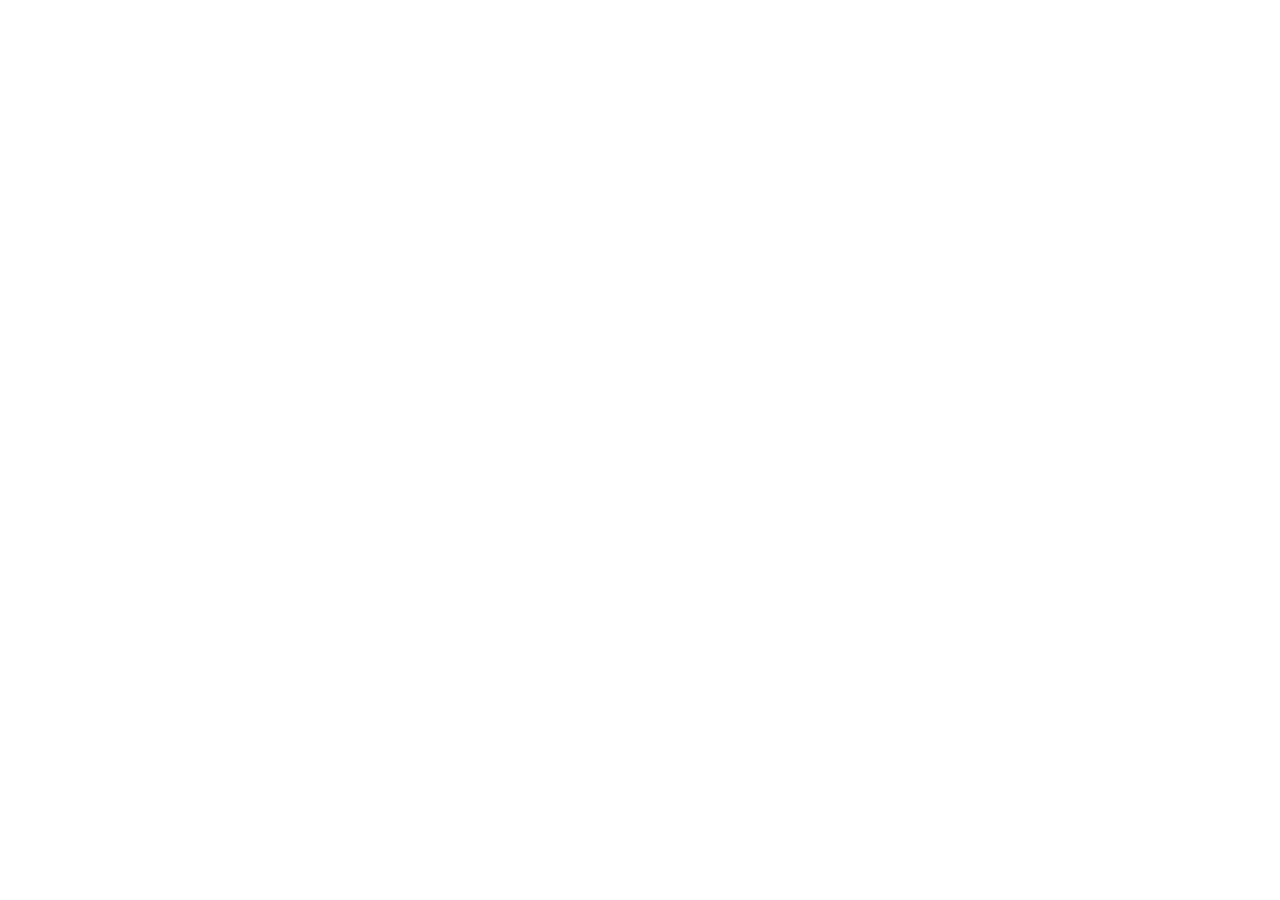
==== index.html @ 60bee126 "hello_world and toy_experiment examples" ====
<!DOCTYPE html>
<html>

<head>
    <title>9.60 Tutorial Experiment</title>
    <meta http-equiv="pragma" content="no-cache">
    <link rel="icon" href="data:;base64,iVBORw0KGgo=">
    <link href="https://unpkg.com/jspsych@7.3.1/css/jspsych.css" rel="stylesheet" type="text/css" />
    <script src="util.js"></script>
    <script src='https://ajax.googleapis.com/ajax/libs/jquery/2.2.4/jquery.min.js'></script>
    <script src="https://unpkg.com/jspsych@7.3.1"></script>
    
    <!-- <script src="https://unpkg.com/@jspsych/plugin-preload@1.1.2"></script> -->
    <!-- <script src="https://unpkg.com/@jspsych/plugin-instructions@1.1.2"></script> -->
    <!-- <script src="https://unpkg.com/@jspsych/plugin-html-keyboard-response@1.1.2"></script> -->
    <script src="https://unpkg.com/@jspsych/plugin-html-button-response@1.1.2"></script>
    <!-- <script src="https://unpkg.com/@jspsych/plugin-html-slider-response@1.1.2"></script> -->
    <!-- <script src="https://unpkg.com/@jspsych/plugin-image-keyboard-response@1.1.2"></script> -->
    <!-- <script src="https://unpkg.com/@jspsych/plugin-image-button-response@1.1.2"></script> -->
    <!-- <script src="https://unpkg.com/@jspsych/plugin-image-slider-response@1.1.2"></script> -->
    <!-- <script src="https://unpkg.com/@jspsych/plugin-survey-html-form@1.1.2"></script> -->
    <!-- <script src="https://unpkg.com/@jspsych/plugin-survey-text@1.1.2"></script> -->
    <!-- <script src="https://unpkg.com/@jspsych/plugin-categorize-html@1.1.2"></script> -->
    <!-- <script src="https://unpkg.com/@jspsych/plugin-categorize-image@1.1.2"></script> -->
    <!-- <script src="https://unpkg.com/@jspsych/plugin-free-sort@1.0.2"></script> -->
    <!-- <script src="https://unpkg.com/@jspsych/extension-mouse-tracking@1.0.2"></script> -->
</head>

<body></body>

<script>

    var jsPsych = initJsPsych({
        on_finish: function () {
            jsPsych.data.displayData();
            // jsPsych.data.get().localSave('json','mydata.json');
            // write_data_to_server();
            // output_filename_exists();
        }
    });

    // Set parameters for saving data and collecting participant identifiers
    var url_experiment_dir = 'https://msaddler.scripts.mit.edu/jspsych_tutorial_960/';
    var url_write_data_php = url_experiment_dir + 'write_data.php';
    var subject_id = jsPsych.data.getURLVariable('subject_id');
    console.log(`subject_id from URL: ${subject_id}`);
    if (!subject_id){
        subject_id = jsPsych.randomization.randomID(10);
        console.log(`Assigned random subject_id: ${subject_id}`);
    }
    // var subject_id = jsPsych.data.getURLVariable('PROLIFIC_PID'); // capture info from Prolific
    // var session_id = jsPsych.data.getURLVariable('SESSION_ID'); // capture info from Prolific
    // var study_id = jsPsych.data.getURLVariable('STUDY_ID'); // capture info from Prolific
    // var completion_url = 'https://app.prolific.co/submissions/complete?cc=AAAAAAAA'; // Get from Prolific
    var output_filename = `data/expt00_${subject_id}.json`;
    console.log(`Data will be saved to: ${url_experiment_dir + output_filename }`);

    var hello_trial = {
        type: jsPsychHtmlButtonResponse,
        stimulus: 'Hello world!',
        prompt: 'Press the button to end the experiment!',
        choices: ['End'],
    };

    jsPsych.run([hello_trial]);
</script>

</html>
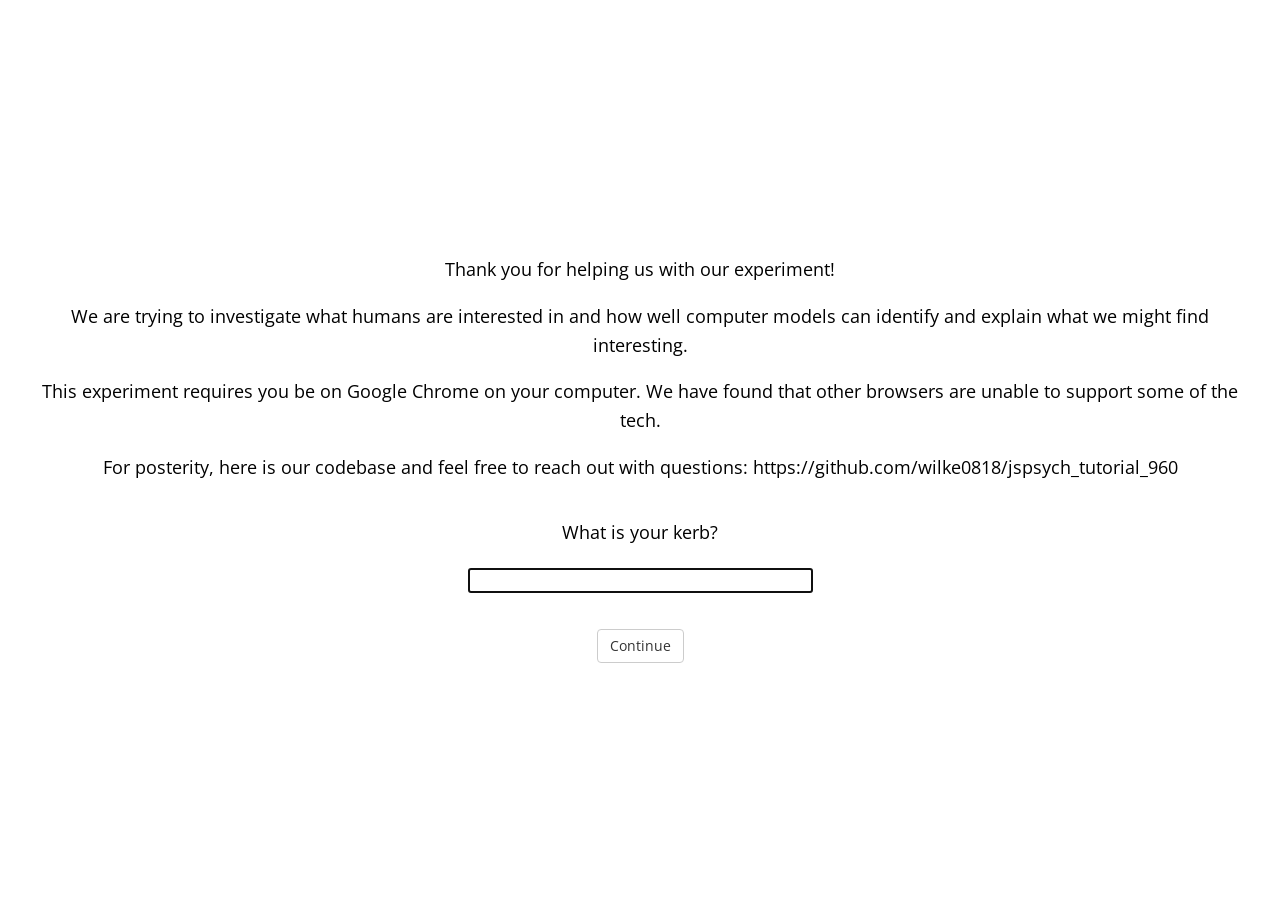
==== commit 1ba12542: "Final changes" ====
--- a/index.html
+++ b/index.html
@@ -2,67 +2,357 @@
 <html>
 
 <head>
-    <title>9.60 Tutorial Experiment</title>
+    <title>Jordan & Nakul's 9.60 Final Project</title>
     <meta http-equiv="pragma" content="no-cache">
     <link rel="icon" href="data:;base64,iVBORw0KGgo=">
-    <link href="https://unpkg.com/jspsych@7.3.1/css/jspsych.css" rel="stylesheet" type="text/css" />
+    <script src="./jspsych/dist/jspsych.js"></script>
+    <link href="./jspsych/dist/jspsych.css" rel="stylesheet" type="text/css" />
+    <link href="override.css" rel="stylesheet" type="text/css" />
+    <script src="./jspsych/dist/plugin-browser-check.js"></script>
+    <script src="./jspsych/dist/plugin-preload.js"></script>
+    <script src="./jspsych/dist/plugin-html-button-response.js"></script>
+    <script src="./jspsych/dist/plugin-image-button-response.js"></script>
+    <script src="./jspsych/dist/plugin-survey-text.js"></script>
+    <script src="./js/webgazer/webgazer.js"></script>
+    <script src="./jspsych/dist/extension-webgazer.js"></script>
+    <!-- <script src="https://unpkg.com/@jspsych/extension-mouse-tracking@1.0.2"></script> -->
+    <script src='https://ajax.googleapis.com/ajax/libs/jquery/2.2.4/jquery.min.js'></script>
+    <script src="./jspsych/dist/plugin-webgazer-init-camera.js"></script>
+    <script src="./jspsych/dist/plugin-webgazer-validate.js"></script>
+    <script src="./jspsych/dist/plugin-webgazer-calibrate.js"></script>
     <script src="util.js"></script>
-    <script src='https://ajax.googleapis.com/ajax/libs/jquery/2.2.4/jquery.min.js'></script>
-    <script src="https://unpkg.com/jspsych@7.3.1"></script>
-    
-    <!-- <script src="https://unpkg.com/@jspsych/plugin-preload@1.1.2"></script> -->
-    <!-- <script src="https://unpkg.com/@jspsych/plugin-instructions@1.1.2"></script> -->
-    <!-- <script src="https://unpkg.com/@jspsych/plugin-html-keyboard-response@1.1.2"></script> -->
-    <script src="https://unpkg.com/@jspsych/plugin-html-button-response@1.1.2"></script>
-    <!-- <script src="https://unpkg.com/@jspsych/plugin-html-slider-response@1.1.2"></script> -->
-    <!-- <script src="https://unpkg.com/@jspsych/plugin-image-keyboard-response@1.1.2"></script> -->
-    <!-- <script src="https://unpkg.com/@jspsych/plugin-image-button-response@1.1.2"></script> -->
-    <!-- <script src="https://unpkg.com/@jspsych/plugin-image-slider-response@1.1.2"></script> -->
-    <!-- <script src="https://unpkg.com/@jspsych/plugin-survey-html-form@1.1.2"></script> -->
-    <!-- <script src="https://unpkg.com/@jspsych/plugin-survey-text@1.1.2"></script> -->
-    <!-- <script src="https://unpkg.com/@jspsych/plugin-categorize-html@1.1.2"></script> -->
-    <!-- <script src="https://unpkg.com/@jspsych/plugin-categorize-image@1.1.2"></script> -->
-    <!-- <script src="https://unpkg.com/@jspsych/plugin-free-sort@1.0.2"></script> -->
-    <!-- <script src="https://unpkg.com/@jspsych/extension-mouse-tracking@1.0.2"></script> -->
 </head>
 
 <body></body>
 
 <script>
-
+    hash = function(val){
+      var hash = 0;
+      for (var i = 0; i < val.length; i++) {
+        var code = val.charCodeAt(i);
+        hash = ((hash<<5)-hash)+code;
+        hash = hash & hash; // Convert to 32bit integer
+      }
+      return hash;
+    }
+
+    const NUM_TRIALS = 20;
+    // Initialize the jsPsych object (possibly with arguments: https://www.jspsych.org/7.3/reference/jspsych/)
     var jsPsych = initJsPsych({
         on_finish: function () {
-            jsPsych.data.displayData();
-            // jsPsych.data.get().localSave('json','mydata.json');
-            // write_data_to_server();
-            // output_filename_exists();
-        }
+            // jsPsych.data.displayData();
+            write_data_to_server();
+        },
+        override_safe_mode: true,
+        extensions: [
+            {
+                type: jsPsychExtensionWebgazer
+            }
+        ]
     });
 
-    // Set parameters for saving data and collecting participant identifiers
-    var url_experiment_dir = 'https://msaddler.scripts.mit.edu/jspsych_tutorial_960/';
+    var timeline = [];
+    var post_validation_timeline = [];
+
+    var timeline_variables_for_trials = [];
+    var image_nums = arange(1, 298, 1) 
+    var images_to_preload = []
+    for (var i = 0; i < NUM_TRIALS; i++) {
+      var pair = jsPsych.randomization.sampleWithoutReplacement(image_nums, 2)
+      var factor = {
+        left_image: `./images/MIT_BENCHMARK_IMAGES/i${pair[0]}.jpg`,
+        right_image: `./images/MIT_BENCHMARK_IMAGES/i${pair[1]}.jpg`
+      }
+      images_to_preload.push(factor['left_image'])
+      images_to_preload.push(factor['right_image'])
+      timeline_variables_for_trials.push(factor)
+    }
+    console.log(timeline_variables_for_trials)
+    console.log(images_to_preload)
+
+    var timeline_for_trials = [
+        {
+            type: jsPsychHtmlButtonResponse, 
+            stimulus: function() {
+              var left = jsPsych.timelineVariable('left_image')
+              var right = jsPsych.timelineVariable('right_image')
+              return  `
+                <div class="left_image">
+                  <img height="300" width="300" src=${left}/>
+                </div>
+                <div class="right_image">
+                  <img height="300" width="300" src=${right}/>
+                </div>
+              `
+            },
+            trial_duration: 15000,
+            choices: ['Image 1', 'Image 2'],
+            css_classes: ['separate_images'],
+            data: {
+                left_image: jsPsych.timelineVariable('left_image'),
+                right_image: jsPsych.timelineVariable('right_image')
+            },
+            extensions: [
+              {
+                type: jsPsychExtensionWebgazer,
+                params: {targets: ['.left_image', '.right_image', '#jspsych-html-button-response-button-0', '#jspsych-html-button-response-button-1']}
+              }
+            ]
+          
+        }
+    ];
+    // console.log(jsPsych.timelineVariable('left_image'))
+    // console.log(timeline_for_trials)
+
+    var kerb = ''
+    var url_experiment_dir = 'https://wilke18.scripts.mit.edu/jspsych_tutorial_960/';
     var url_write_data_php = url_experiment_dir + 'write_data.php';
-    var subject_id = jsPsych.data.getURLVariable('subject_id');
-    console.log(`subject_id from URL: ${subject_id}`);
-    if (!subject_id){
-        subject_id = jsPsych.randomization.randomID(10);
-        console.log(`Assigned random subject_id: ${subject_id}`);
-    }
-    // var subject_id = jsPsych.data.getURLVariable('PROLIFIC_PID'); // capture info from Prolific
-    // var session_id = jsPsych.data.getURLVariable('SESSION_ID'); // capture info from Prolific
-    // var study_id = jsPsych.data.getURLVariable('STUDY_ID'); // capture info from Prolific
-    // var completion_url = 'https://app.prolific.co/submissions/complete?cc=AAAAAAAA'; // Get from Prolific
-    var output_filename = `data/expt00_${subject_id}.json`;
-    console.log(`Data will be saved to: ${url_experiment_dir + output_filename }`);
-
-    var hello_trial = {
-        type: jsPsychHtmlButtonResponse,
-        stimulus: 'Hello world!',
-        prompt: 'Press the button to end the experiment!',
-        choices: ['End'],
-    };
-
-    jsPsych.run([hello_trial]);
+    var output_filename = ''
+
+    var preload = {
+        type: jsPsychPreload,
+        images: images_to_preload
+    };
+    timeline.push(preload);
+
+    var start_page = {
+        type: jsPsychSurveyText,
+        questions: [
+          {prompt: 'What is your kerb?', required: true, name: 'kerb'}
+        ],
+        preamble: `
+          <p>Thank you for helping us with our experiment!</p>
+          <p>We are trying to investigate what humans are interested in and how well computer models can identify and explain what we might find interesting.</p>
+          <p>This experiment requires you be on Google Chrome on your computer. We have found that other browsers are unable to support some of the tech.</p>
+          <p>For posterity, here is our codebase and feel free to reach out with questions: https://github.com/wilke0818/jspsych_tutorial_960</p>
+        `,
+        choices: ['Got it'],
+        on_finish: function() {
+          kerb = jsPsych.data.getLastTrialData().trials[0].response.kerb
+          console.log(kerb)
+          var subject_id = hash(kerb).toString(16);
+          // console.log(`subject_id from URL: ${subject_id}`);
+          // if (!subject_id) {
+          // subject_id = jsPsych.randomization.randomID(kerb.length);
+          console.log(`subject_id randomly assigned: ${subject_id}`);
+          // }
+          output_filename = `data/${subject_id}.json`;
+          console.log(`Data will be saved to: ${url_experiment_dir + output_filename}`);
+          
+          return;
+        }
+    }
+
+    var browser = {
+      type: jsPsychBrowserCheck,
+      inclusion_function: (data) => {
+        return 'chrome' == data.browser && data.mobile === false;
+      },
+      minimum_height: 800,
+      minimum_width: 1400,
+      exclusion_message: (data) => {
+        if(data.mobile){
+          return '<p>You must use a desktop/laptop computer to participate in this experiment.</p>';
+        } else if(data.browser !== 'chrome'){
+          return '<p>You must use Chrome as your browser to complete this experiment.</p>'
+        }
+      }
+    };
+
+
+    timeline.push(start_page)
+    timeline.push(browser)
+    
+
+    var camera_instructions = {
+        type: jsPsychHtmlButtonResponse,
+        stimulus: `
+          <p>In order to participate you must allow the experiment to use your camera.</p>
+          <p>You will be prompted to do this on the next screen.</p>
+          <p>If you do not wish to allow use of your camera, you cannot participate in this experiment.<p>
+          <p>It may take up to 30 seconds for the camera to initialize after you give permission.</p>
+          <p>Note, though your camera is being used, no video is being recorded. We are using an eye tracker to better compare human and machines. </p>
+        `,
+        choices: ['Got it'],
+    }
+
+    timeline.push(camera_instructions)
+
+    var init_camera_trial = {
+        type: jsPsychWebgazerInitCamera
+    }
+
+    timeline.push(init_camera_trial)
+
+    var calibration_instructions = {
+        type: jsPsychHtmlButtonResponse,
+        stimulus: `
+          <p>Now you'll calibrate the eye tracking, so that the software can use the image of your eyes to predict where you are looking.</p>
+          <p>You'll see a series of dots appear on the screen. Look at each dot and click on it.</p>
+        `,
+        choices: ['Got it'],
+    }
+
+    timeline.push(calibration_instructions)
+
+    var calibration_trial = {
+        type: jsPsychWebgazerCalibrate,
+        calibration_points: [[15,15], [50, 15], [85,15],
+                             [15,50], [50, 50], [85,50],
+                             [15,85], [50, 85], [85,85]],
+                             
+        calibration_mode: 'click',
+        repetitions_per_point: 2
+    }
+
+    timeline.push(calibration_trial)
+
+    var validation_instructions = {
+        type: jsPsychHtmlButtonResponse,
+        stimulus: `
+          <p>Now we'll measure the accuracy of the calibration.</p>
+          <p>Look at each dot as it appears on the screen.</p>
+          <p style="font-weight: bold;">You do not need to click on the dots this time.</p>
+        `,
+        choices: ['Got it'],
+        post_trial_gap: 1000
+    }
+    timeline.push(validation_instructions)
+
+    var validation = {
+        type: jsPsychWebgazerValidate,
+        validation_points: [
+          [25,25],[75,25],[50,50],[25,75],[75,75]
+        ],
+        roi_radius: 225,
+        time_to_saccade: 1000,
+        validation_duration: 2500,
+        // show_validation_data: true,
+        data: {
+          task: 'validate'
+        }
+    }
+
+    timeline.push(validation)
+
+    var recalibrate_instructions = {
+        type: jsPsychHtmlButtonResponse,
+        stimulus: `
+          <p>The accuracy of the calibration is a little lower than we'd like.</p>
+          <p>Let's try calibrating one more time.</p>
+          <p>On the next screen, look at the dots and click on them.<p>
+        `,
+        choices: ['OK'],
+    }
+
+    var recalibrate = {
+        timeline: [recalibrate_instructions, calibration_trial, validation_instructions, validation],
+        conditional_function: function(){
+          var validation_datas = jsPsych.data.get().filter({task: 'validate'}).values();
+          var validation_data = validation_datas[validation_datas.length-1]
+          console.log(jsPsych.data.get().filter({task: 'validate'}).values());
+          console.log(validation_data);
+          
+          const average = array => array.reduce((a, b) => a + b) / array.length;
+
+          console.log(average(validation_data.percent_in_roi))
+          return validation_data.percent_in_roi.some(function(x){
+            var minimum_percent_acceptable = 40;
+            return x < minimum_percent_acceptable;
+          }) || average(validation_data.percent_in_roi) < 70;
+        },
+        data: {
+          phase: 'recalibration'
+        }
+    }
+
+    timeline.push(recalibrate)
+    // timeline.push(recalibrate)
+
+
+    var calibration_done = {
+        type: jsPsychHtmlButtonResponse,
+        stimulus: `
+          <p>Great, we're done with calibration!</p>
+          <p>On the next page we'll start the experiment. You'll see ${NUM_TRIALS} pairs of images and for each pair choose the photo you find more interesting.</p>
+          <p>There are no right or wrong answers. Each pair will be up for 15 seconds but take as little or as much time as you need.</p>
+        `,
+        choices: ['Begin']
+    }
+
+    var failed_validation = {
+      type: jsPsychHtmlButtonResponse, // This trial will use the "html-button-response" plugin
+      stimulus: [
+            '<h2>Unfortunately we couldn\'t get our gaze detection working well enough to run the experiment</h2>' +
+            '<p>Feel free to retry the experiment in a place with possibly better lighting.</p>' +
+            '<p>We appreciate your efforts! Thanks for trying!</p>'
+      ],
+      choices: ['End experiment'],
+      on_finish: function(data){
+        jsPsych.endExperiment();
+      }
+    };
+
+    var final_check = {
+        timeline: [failed_validation],
+        conditional_function: function(){
+          var validation_datas = jsPsych.data.get().filter({task: 'validate'}).values();
+          var validation_data = validation_datas[validation_datas.length-1]
+          console.log(jsPsych.data.get().filter({task: 'validate'}).values());
+          console.log(validation_data);
+          return validation_data.percent_in_roi.some(function(x){
+            var minimum_percent_acceptable = 40;
+            return x < minimum_percent_acceptable;
+          });
+        },
+        data: {
+          phase: 'recalibration'
+        }
+    }
+
+    timeline.push(final_check);
+
+    timeline.push(calibration_done)
+
+
+    var trials = {
+        timeline: timeline_for_trials,
+        timeline_variables: timeline_variables_for_trials,
+        // randomize_order: true,
+    };
+    timeline.push(trials);
+
+    var last_page = {
+        type: jsPsychHtmlButtonResponse, // This trial will use the "html-button-response" plugin
+        stimulus: [
+            '<h2>Press the button below to end experiment.</h2>' +
+            '<p>Thank you for participating!</p>' +
+            '<p>Note your camera might claim to still be on which seems to be a bug of the eyetracker we\'re using. Once you end the experiment exiting out of the tab should fix this.'
+        ],
+        on_load: function() {
+          jsPsych.extensions.webgazer.pause();
+          write_data_to_server();
+        },
+        choices: ['End experiment'],
+    };
+    timeline.push(last_page);
+    
+
+    // The `write_data_to_server` function requires two global variables to be defined:
+    // `url_write_data_php` (web location of the write_data.php script) and `output_filename`
+    // var url_experiment_dir = 'https://wilke18.scripts.mit.edu/jspsych_tutorial_960/';
+    // var url_write_data_php = url_experiment_dir + 'write_data.php';
+    // var subject_id = kerb;
+    // console.log(`subject_id from URL: ${subject_id}`);
+    // if (!subject_id) {
+    //     subject_id = jsPsych.randomization.randomID(10);
+    //     console.log(`subject_id randomly assigned: ${subject_id}`);
+    // }
+    // var output_filename = `data/${subject_id}.json`;
+    // console.log(`Data will be saved to: ${url_experiment_dir + output_filename}`);
+
+    // // Run the timeline
+    jsPsych.run(timeline);
 </script>
 
-</html>
+</html>
--- a/override.css
+++ b/override.css
@@ -0,0 +1,35 @@
+.separate_images {
+    display: grid;
+    align-content: center;
+    width: 100%;
+}
+
+.left_image {
+    display: inline;
+    float: left;
+    grid-column: 1;
+}
+
+.right_image {
+    display: inline;
+    float: right;
+    grid-column: 2;
+}
+
+div.separate_images #jspsych-html-button-response-stimulus{
+    display: grid;
+}
+
+div.separate_images #jspsych-html-button-response-button-0 {
+    margin: 0px;
+    width: calc(50% - 16px);
+    justify-items: center;
+    float: left;
+}
+
+div.separate_images #jspsych-html-button-response-button-1 {
+    margin: 0px;
+    width: calc(50% - 16px);
+    justify-items: center;
+    float: right;
+}
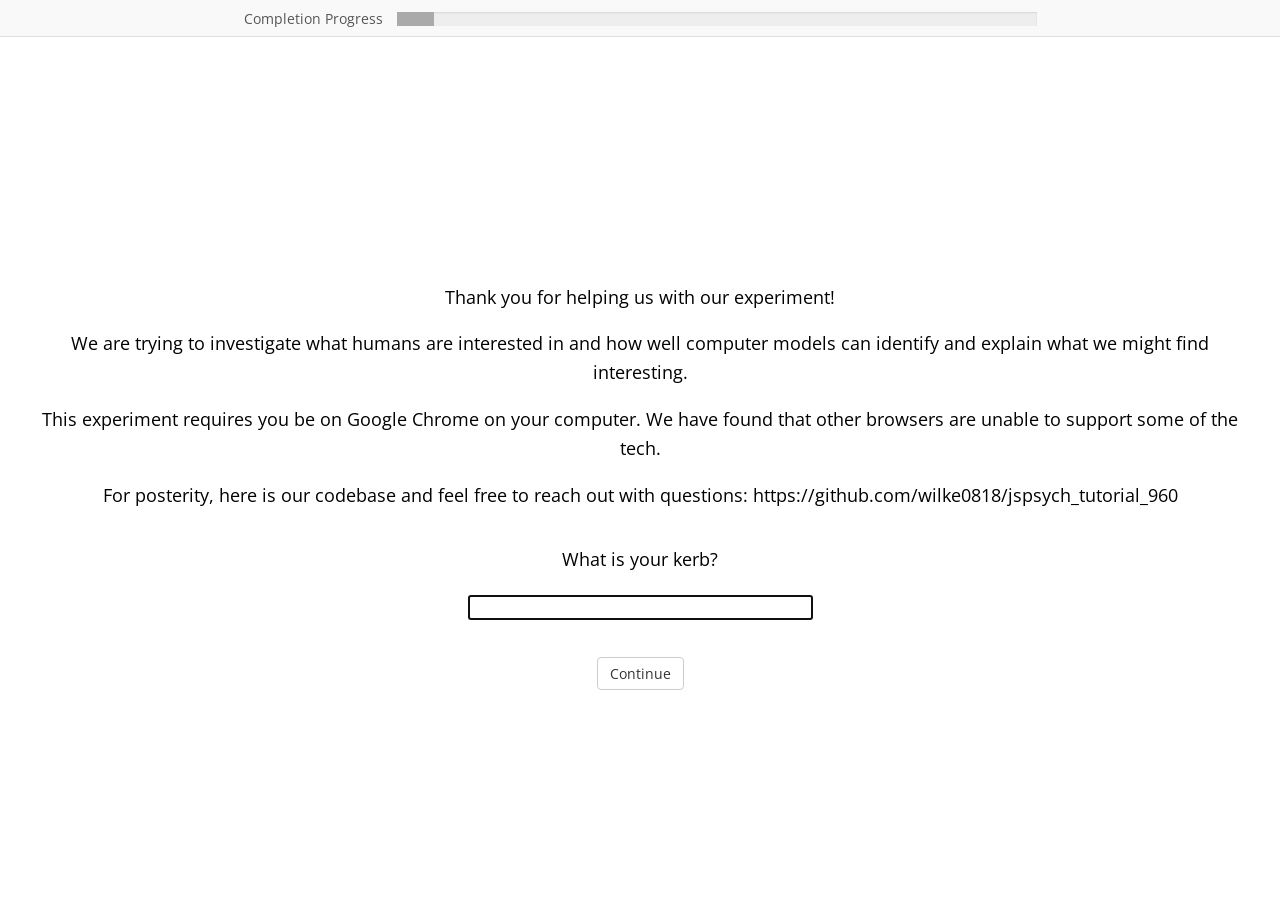
==== commit 04d9e66b: "Added progress bar" ====
--- a/index.html
+++ b/index.html
@@ -44,6 +44,7 @@
             write_data_to_server();
         },
         override_safe_mode: true,
+        show_progress_bar: true,
         extensions: [
             {
                 type: jsPsychExtensionWebgazer
@@ -105,7 +106,7 @@
     // console.log(timeline_for_trials)
 
     var kerb = ''
-    var url_experiment_dir = 'https://wilke18.scripts.mit.edu/jspsych_tutorial_960/';
+    var url_experiment_dir = 'https://wilke18.scripts.mit.edu/960_final_proj/';
     var url_write_data_php = url_experiment_dir + 'write_data.php';
     var output_filename = ''
 
